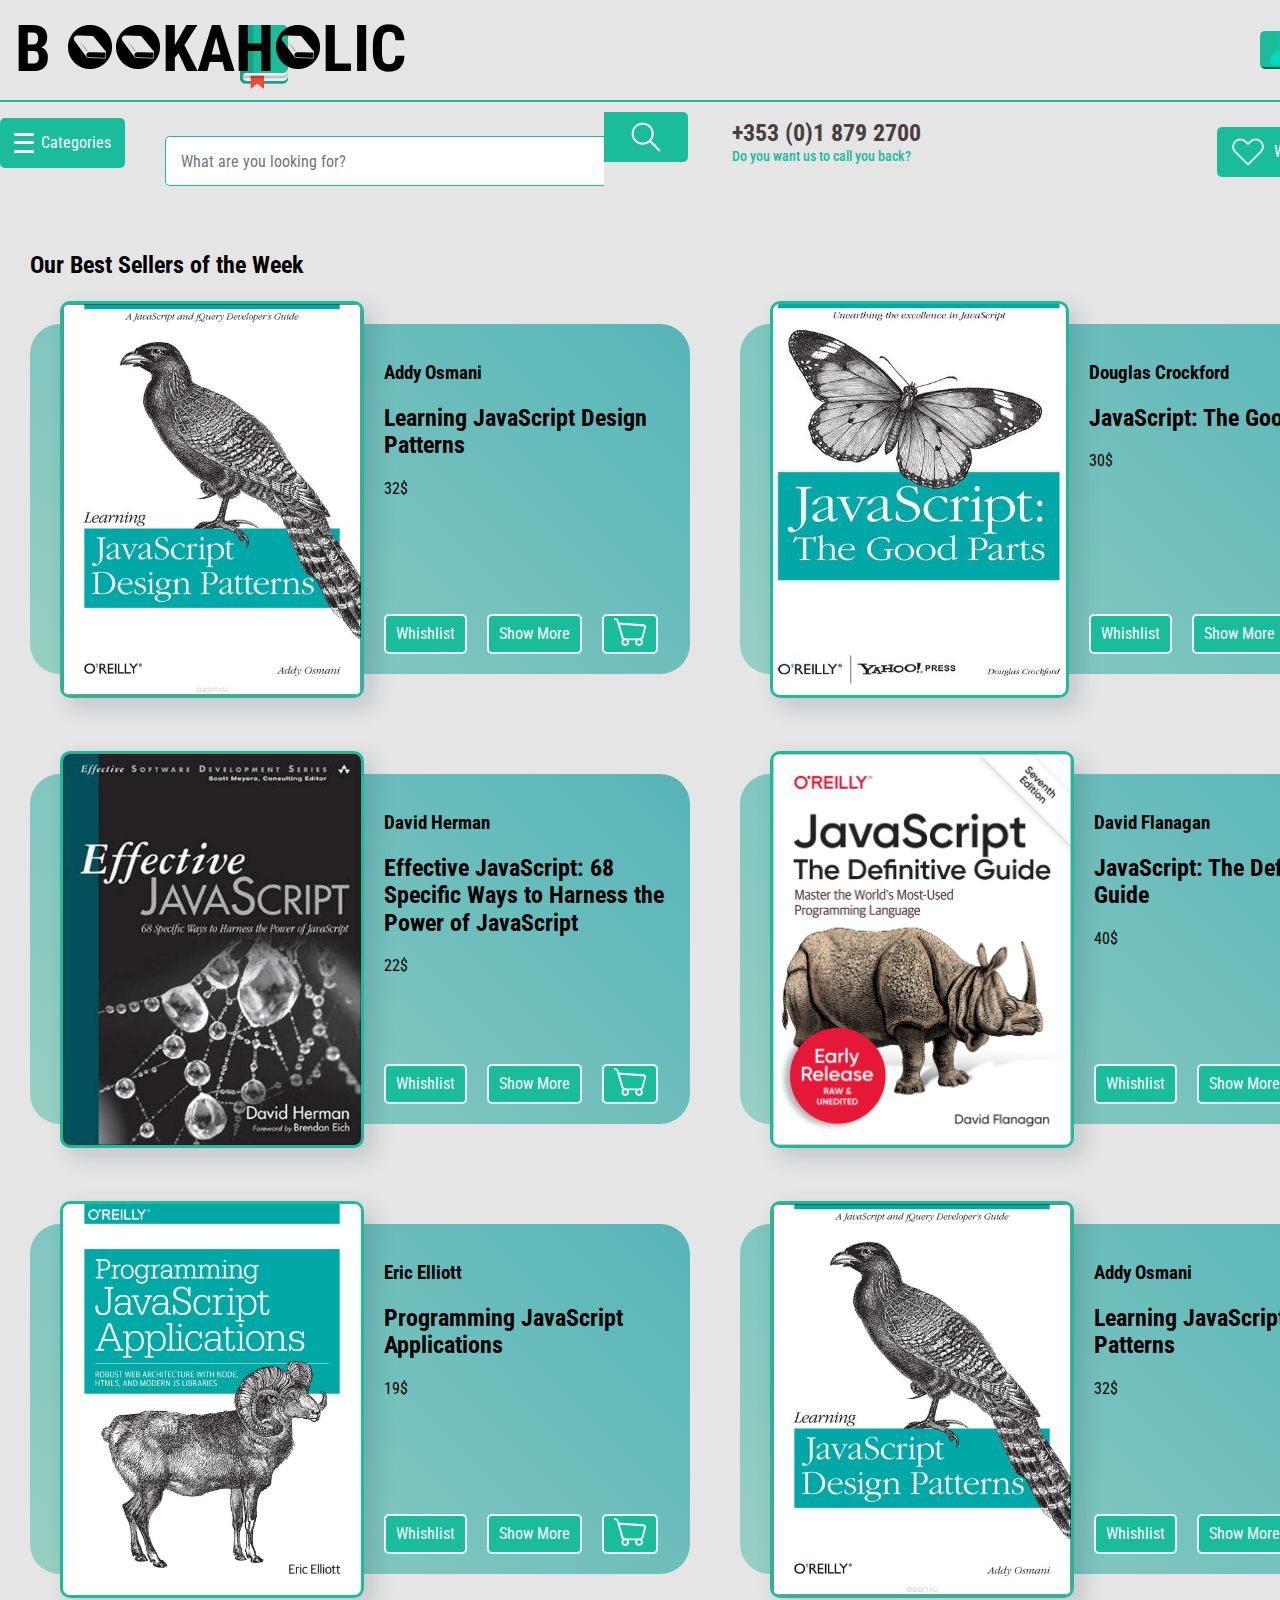
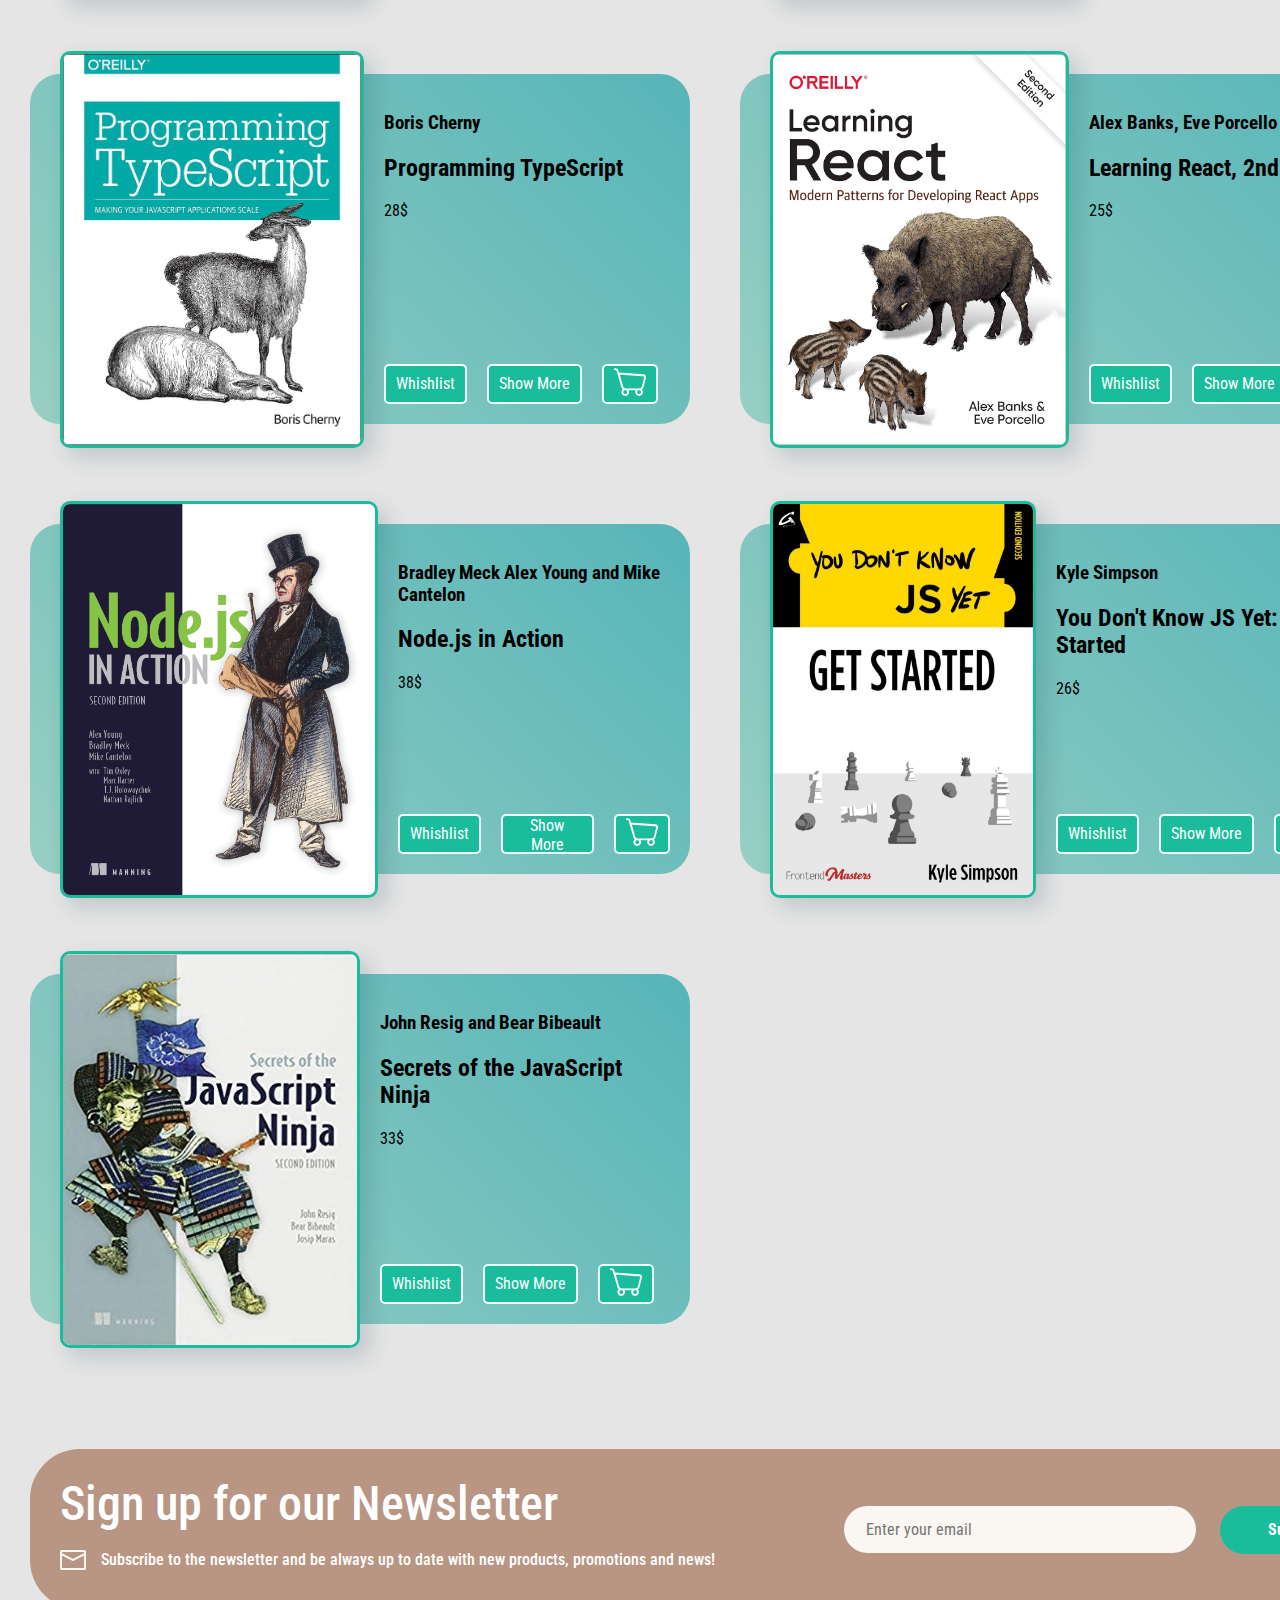
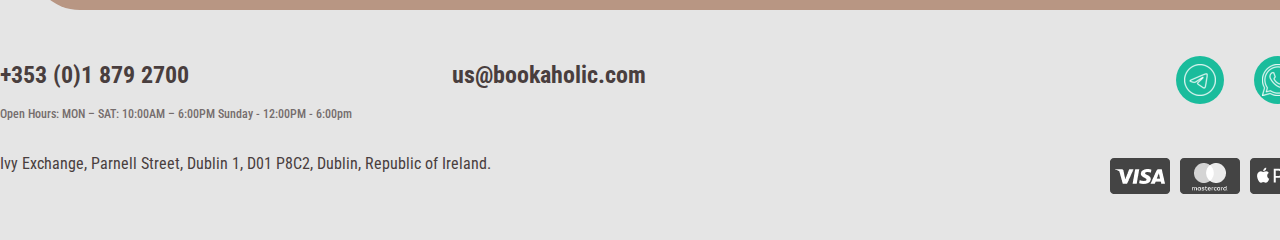
==== index.html @ 64b7df22 "init: start task" ====
<!DOCTYPE html>
<html lang="en">
<head>
  <meta charset="UTF-8">
  <meta http-equiv="X-UA-Compatible" content="IE=edge">
  <meta name="viewport" content="width=device-width, initial-scale=1.0">
  <link rel="shortcut icon" href="/assets/icons/bookshelf_icon.ico" type="image/x-icon">
  <link rel="preconnect" href="https://fonts.googleapis.com">
  <link rel="preconnect" href="https://fonts.googleapis.com">
  <link rel="preconnect" href="https://fonts.gstatic.com" crossorigin>
  <link href="https://fonts.googleapis.com/css2?family=Roboto+Condensed:ital,wght@0,300;0,400;0,700;1,300;1,400;1,700&display=swap" rel="stylesheet">
  <link rel="stylesheet" href="/assets/css/normalize.css">
  <link rel="stylesheet" href="style.css">
  <title>Books shop</title>
</head>
<body>
  <header class="header">
    <div class="header__upper">
      <div class="header__upper_container container">
        <div class="logo">
          <a href="index.html">
            <img src="/assets/icons/book-bookmark-icon_34486.png" alt="logo" class="logo__pic">
            <h1 class="header__h1">B <img src="/assets/icons/o.png" alt=""><img src="/assets/icons/o.png" alt="">KAH<img src="/assets/icons/o.png" alt="">LIC</h1>
          </a>
        </div>
        <button class="login">
          <img src="/assets/icons/user.png" alt="">
          <h3 class="login__h3">Sign in / Sign up</h3>
        </button>
      </div>
    </div>
    <div class="header__bottom">
      <div class="header__bottom_container container">
        <div class="header__bottom_left">
          <div class="categories">
            <div class="lines__flex">
              <div class="line line__1"></div>
              <div class="line line__2"></div>
              <div class="line line__3"></div>
            </div>
            <span>Categories</span>
          </div>
          <form action="" class="search">
            <input type="search" class="search__input" placeholder="What are you looking for?">
            <button type="submit" class="search__button">
              <i class="search__icon"></i>
            </button>
          </form>
          <div class="callback">
            <a href="tel:+353%20(0)1%20879%202700" class="callback__tel">+353 (0)1 879 2700</a>
            <span class="callback__text">Do you want us to call you back?</span>
          </div>
        </div>
        <div class="header__bottom_right">
          <div class="wishlist">
            <img src="/assets/icons/heart.png" alt="" class="whishlist__pic">
            <span>Whishlist</span>
          </div>
          <div class="cart">
            <img src="/assets/icons/cart.png" alt="" class="cart__pic">
          </div>
        </div>
      </div>
    </div>
  </header>

  <main class="main">
    <div class="main__container container">
      <h2 class="main__h2">
        Our Best Sellers of the Week
      </h2>
      <div class="books">
        <div class="books__card">
          <div class="beautyfier"></div>
          <img src="/assets/icons/covers/addy-osmani.jpg" alt="" class="books__img">
            <div class="books__info">
              <div class="books__main-info">
                <h3 class="books__h3">
                  Addy Osmani
                </h3>
                <h2 class="books__h2">
                  Learning JavaScript Design Patterns
                </h2>
                <span class="books__price">
                  32$
                </span>
              </div>

              <div class="books__buttons">
                <button class="add__wishlist">Whishlist</button>
                <button class="show-more">Show More</button>
                <div class="add__cart">
                  <img src="/assets/icons/cart.png" alt="">
                </div>
              </div>
            </div>

            <div class="modal">
              <div class="modal__main">
                <h2 class="modal__title">
                  Secrets of the JavaScript Ninja
                </h2>
                <h3 class="modal__text">
                  With Learning JavaScript Design Patterns, you’ll learn how to write beautiful, structured, and maintainable JavaScript by applying classical and modern design patterns to the language. If you want to keep your code efficient, more manageable, and up-to-date with the latest best practices, this book is for you.
                </h3>
                <button class="modal__close">&#10006;</button>
              </div>
            </div>
        </div>
      </div>
      <div class="subscribe">
        <div class="subscribe__text">
          <h2 class="subscribe__h2">
            Sign up for our Newsletter
          </h2>
          <h3 class="subscribe__h3">
            <img src="/assets/icons/mail.png" alt="" class="subscribe__pic">
            Subscribe to the newsletter and be always up to date with new products, promotions and news!
          </h3>
        </div>
        <form class="email__form">
          <input type="email" placeholder="Enter your email" name="mail" class="email__input">
          <input type="submit" value="Subscribe" class="email__button">
        </form>
      </div>
    </div>
  </main>

  <footer class="footer">
    <div class="footer__container container">
      <div class="footer__left">
        <div class="contacts">
          <div class="contacts__phone">
            <a href="tel:+353%20(0)1%20879%202700" class="number">+353 (0)1 879 2700</a>
            <h4 class="phone__h4">
              Open Hours: MON – SAT: 10:00AM – 6:00PM Sunday - 12:00PM - 6:00pm
            </h4>
          </div>
          <a href="mailto:us@bookaholic.com" class="email-adress">us@bookaholic.com</a>
        </div>
        <h3 class="footer__h3">
          Ivy Exchange, Parnell Street, Dublin 1, D01 P8C2, Dublin, Republic of Ireland.
        </h3>

      </div>
      <div class="footer__right">
        <ul class="social">
          <li class="social__item">
            <a href="" class="social__link">
              <img src="/assets/icons/telegram.png" alt="">
            </a>
          </li>
          <li class="social__item">
            <a href="" class="social__link">
              <img src="/assets/icons/whatsapp.png" alt="">
            </a>
          </li>
          <li class="social__item">
            <a href="" class="social__link">
              <img src="/assets/icons/inst.png" alt="">
            </a>
          </li>
        </ul>

        <ul class="pay-systems">
          <li class="pay-systems__item"><img src="/assets/icons/pay/visa.png" alt=""></li>
          <li class="pay-systems__item"><img src="/assets/icons/pay/master.png" alt=""></li>
          <li class="pay-systems__item"><img src="/assets/icons/pay/apple.png" alt=""></li>
          <li class="pay-systems__item"><img src="/assets/icons/pay/gpay.png" alt=""></li>
        </ul>
      </div>
    </div>
  </footer>
  <script src="script.js"></script>
</body>
</html>
---- style.css ----
* {
  /*outline: 1px solid red;*/
}

*,
*:before,
*:after {
  box-sizing: border-box;
}

html {
  scroll-behavior: smooth;
}

a {
  text-decoration: none;
}

li {
  list-style-type: none;
}

body {
  font-family: 'Roboto Condensed', sans-serif;
  background-color: #E5E5E5;
}

.container {
  width: 1440px;
  margin: 0 auto;
}
.header__upper {
  border-bottom: 2px solid #1ABC9C;
}
.header__upper_container,
.header__bottom_container {
  height: 100px;
  display: flex;
  justify-content: space-between;
  align-items: center;
}

.logo a {
  display: flex;
  cursor: pointer;
  text-decoration: none;
}

.logo__pic {
  z-index: -100;
  position: absolute;
  left: 232px;
  top: 25px
}
h1 {
  margin: 0;
  margin-left: 15px;
  font-weight: 700;
  font-size: 64px;
  color: black;
}

.login {
  display: flex;
  width: 180px;
  align-items: center;
  cursor: pointer;
  border-color: #1ABC9C;
  background-color: #1ABC9C;
  outline: none;
  border-radius: 5px;
}
.login__h3 {
  width: 130px;
  margin: 0;
  color: white;
}

.header__bottom_left {
  display: flex;
}
.callback {
  display: flex;
  flex-direction: column;
  margin-left: 40px;
}

.callback__tel {
  font-style: normal;
  font-weight: 700;
  font-size: 24px;
  line-height: 31px;
  /* identical to box height */
  text-align: right;
  /* brown */
  color: #493E3E;
}

.callback__text {
  font-style: normal;
  font-weight: 500;
  font-size: 14px;
  line-height: 15px;
  color: #1ABC9C;
  cursor: pointer;
}

.categories {
  width: 125px;
  height: 50px;
  border-radius: 5px;
  background-color: #1ABC9C;
  color: white;
  display: flex;
  align-items: center;
  justify-content: space-around;
  padding-left: 10px;
  padding-right: 10px;
  margin-right: 40px;
}

.line {
  height: 3px;
  width: 20px;
  background-color: white;
}

.lines__flex {
  width: 20px;
  height: 20px;
  display: flex;
  flex-direction: column;
  justify-content: space-between;
}

.search__input {
  border: 1px solid #1ABC9C;
  border-right: none;
  width: 439px;
  height: 50px;
  padding-left: 15px;
  outline: none;
  border-radius: 5px 0 0 5px;
}

.search__button {
  width: 84px;
  height: 50px;
  background-color: #1ABC9C;
  border-radius: 0 5px 5px 0;
  border: none;
  position: relative;
  bottom: 6px;
  right: 4px;
  background-image: url('/assets/icons/search.png');
  background-repeat: no-repeat;
  background-position: center;
}

.header__bottom_right {
  display: flex;
}

.wishlist {
  display: flex;
  align-items: center;
  color: white;
  background-color: #1ABC9C;
  border-radius: 5px;
  height: 50px;
  padding-left: 15px;
  padding-right: 15px;
}
.whishlist__pic {
  display: block;
  filter: invert();
  margin-right: 10px;
}

.cart {
  display: flex;
  align-items: center;
  background-color: #1ABC9C;
  border-radius: 5px;
  height: 50px;
  margin-left: 30px;
  padding-left: 15px;
  padding-right: 15px;
}
.cart__pic {
  display: flex;
  filter: invert();
}

.main__container {
  height: auto;
  border-radius: 50px;
  /*border: 5px solid #1ABC9C;*/
  padding: 30px;
}

.books {
  display: flex;
  flex-wrap: wrap;
  gap: 50px;
}

.books__card {
  display: flex;
  width: 660px;
  height: 400px;
  align-items: center;
}

.books__img {
  display: block;
  height: 397px;
  border-radius: 10px;
  border: 3px solid #1ABC9C;
  box-shadow: 9px 9px 20px 2px rgba(34, 60, 80, 0.16);
  margin-left: 30px;
  transition: 0.5s;
}
.books__img:hover {
  transform: scale(1.01);
}
.beautyfier {
  position: absolute;
  height: 350px;
  width: 660px;
  background: linear-gradient(45deg, rgb(152, 207, 195), rgb(86, 181, 184));
  border-radius: 30px;
  z-index: -100;
}

.books__info {
  display: flex;
  flex-direction: column;
  justify-content: space-between;
  height: 350px;
  border-radius: 10px;
  padding-left: 15px;
  border-radius: 0 30px 30px 0;
  padding: 20px;
}

.books__buttons {
  display: flex;
  gap: 20px;
}

.books__buttons > * {
  height: 40px;
  border: none;
  padding-left: 10px;
  padding-right: 10px;
  cursor: pointer;
  border: 2px solid azure;
  border-radius: 5px;
  background-color: #1ABC9C;
  color: white;
  transition: filter 0.5s;
}

.books__buttons > *:hover {
  filter: contrast(200%);
}

.add__cart img {
  filter: invert();
}

.modal {
  display: none;
  position: fixed;
  inset: 0;
  background-color: rgba(0,0,0, 0.7);
  cursor: pointer;
}
.modal__main {
  position: relative;
  background-color: azure;
  margin: auto;
  width: 600px;
  padding: 30px;
  border-radius: 30px;
  cursor: default;
}

.modal__title {

}

.modal__close {
  background-color: transparent;
  border: none;
  cursor: pointer;
  font-size: 30px;
  position: absolute;
  top: 20px;
  right: 20px;
  transition: color 0.4s;
}

.modal__close:hover {
  color: red;
}

.subscribe {
  width: 1380px;
  height: 161px;
  background: #B89683;
  border-radius: 50px;
  margin: 0 auto;
  margin-top: 100px;
  display: flex;
  justify-content: space-between;
  padding-left: 30px;
  padding-right: 30px;
  align-items: center;
}

.subscribe__h2 {
  font-style: normal;
  font-weight: 500;
  font-size: 48px;
  line-height: 61px;
  color: #FFFFFF;
  margin: 0;
}

.subscribe__h3 {
  display: flex;
  font-style: normal;
  font-weight: 500;
  font-size: 16px;
  line-height: 16px;
  color: #FFFFFF;
  align-items: center;
}

.subscribe__pic {
  margin-right: 15px;
}

.email__input {
  width: 352px;
  height: 47px;
  background: #FAF6F2;
  border-radius: 40px;
  padding-left: 22px;
  color: #756D6D;
  outline: none;
  border: none;
}

.email__button {
  width: 160px;
  height: 48px;
  background: #1ABC9C;
  border-radius: 40px;
  border: none;
  font-style: normal;
  font-weight: 700;
  font-size: 16px;
  line-height: 30px;
  /* identical to box height, or 188% */
  color: #FFFFFF;
  margin-left: 20px;
}

.footer__container {
  height: 200px;
  display: flex;
  justify-content: space-between;
}

.contacts {
  display: flex;
  gap: 100px;
  margin-top: 20px;
}

.contacts a {
  font-style: normal;
  font-weight: 700;
  font-size: 24px;
  line-height: 31px;
  /* identical to box height */
  text-align: right;
  /* brown */
  color: #493E3E;
}
.phone__h4 {
  font-style: normal;
  font-weight: 500;
  font-size: 12px;
  line-height: 15px;
  /* brown2 */
  color: #756D6D;
}
.footer__h3 {
  font-style: normal;
  font-weight: 400;
  font-size: 16px;
  line-height: 20px;
  /* brown */
  color: #493E3E;
}

.footer__right {
  display: flex;
  flex-direction: column;
  justify-content: space-between;
  align-items: flex-end;
  padding-bottom: 30px;
}

.social {
  display: flex;
  justify-content: space-between;
  padding-left: 0;
  width: 264px;
  height: 48px;
  padding-right: 60px;
}

.social__link {
  display: block;
  width: 48px;
  height: 48px;
  background-color: #1ABC9C;
  border-radius: 100%;
}

.social__link img {
  filter: invert();
  position: relative;
  left: 8px;
  top: 8px;
}

.pay-systems {
  padding-left: 0;
  display: flex;
  justify-content: space-between;
  width: 330px;
  height: 36px;
  padding-right: 60px;
}
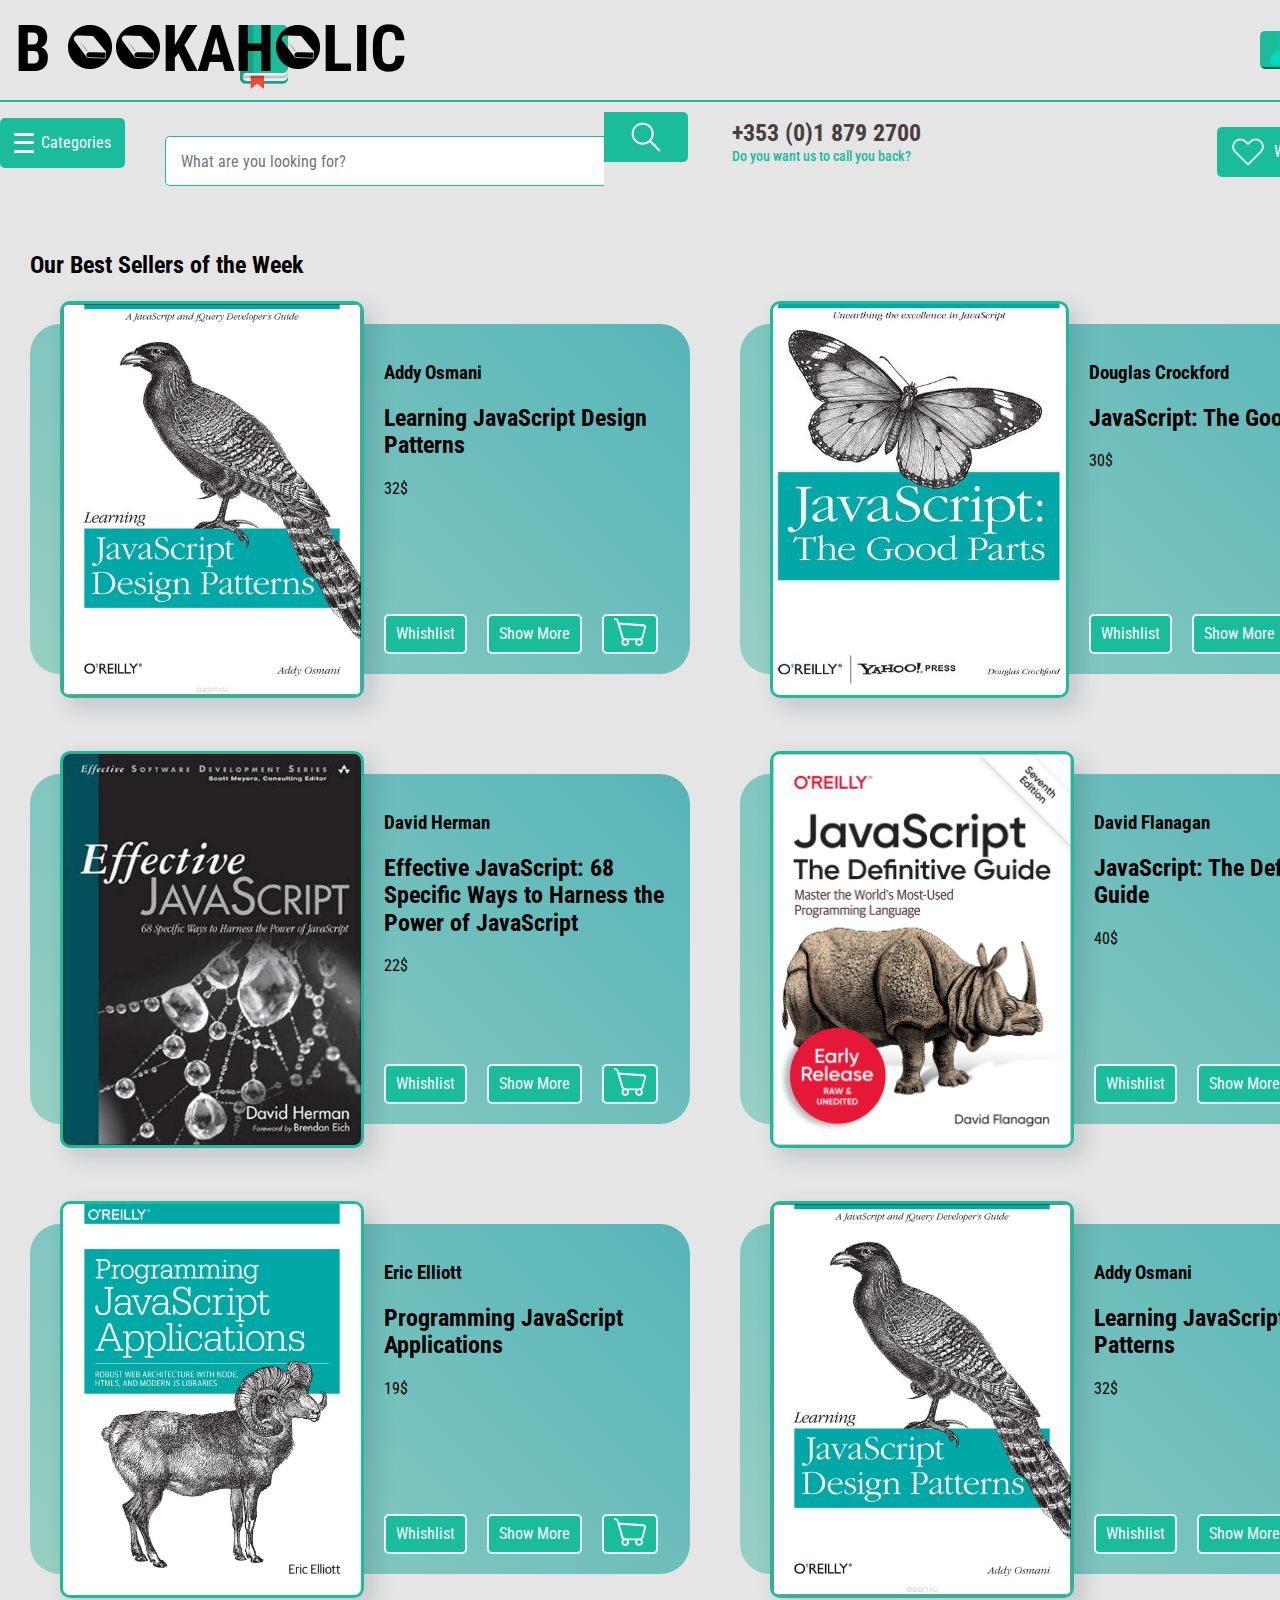
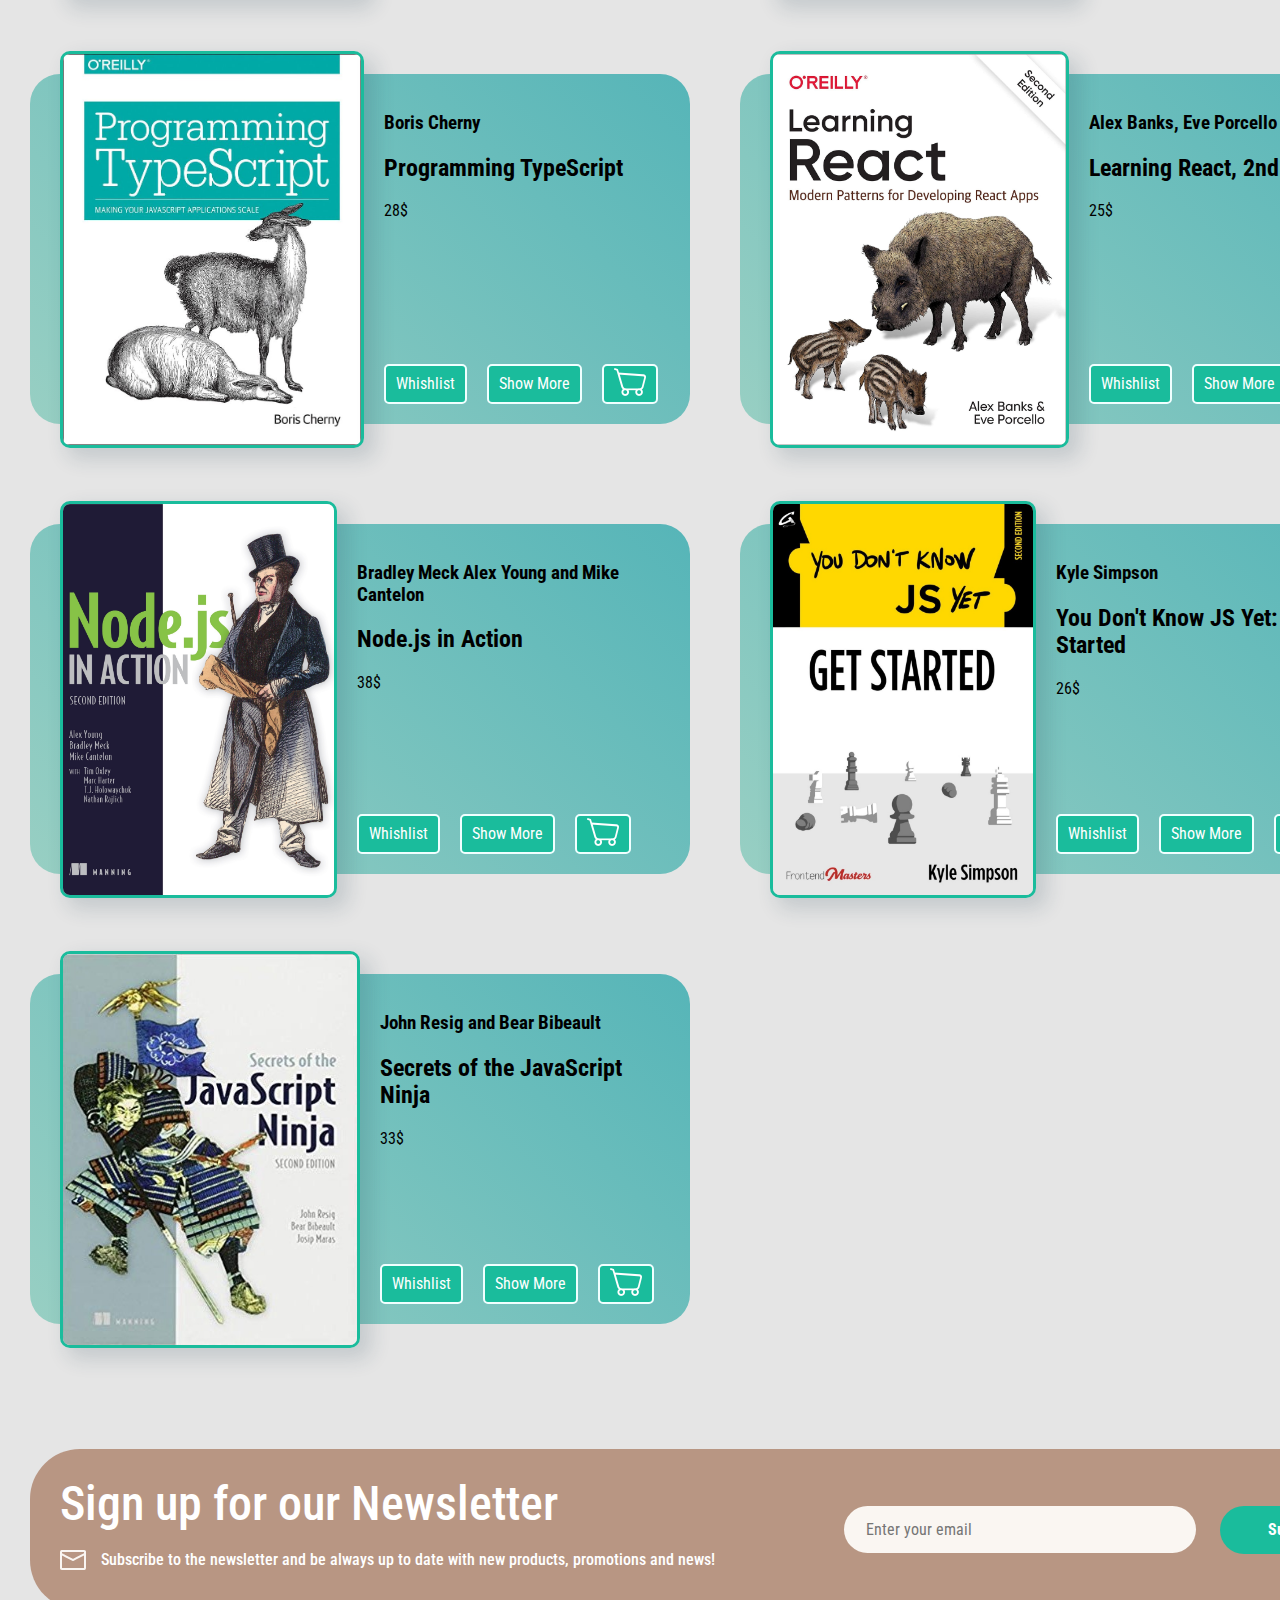
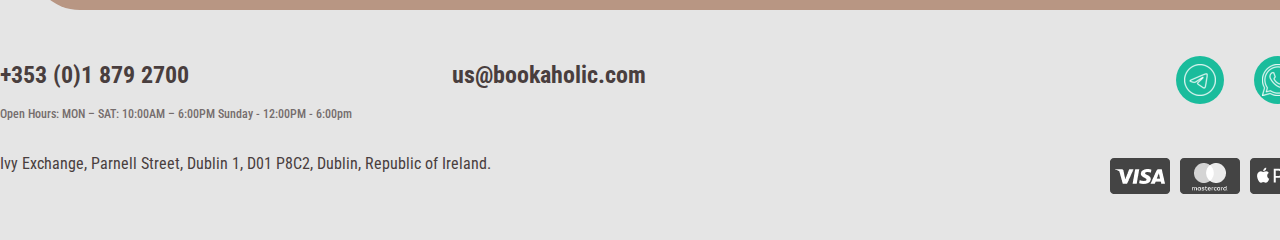
==== commit 25e68a0f: "feat: add working show-more" ====
--- a/index.html
+++ b/index.html
@@ -73,39 +73,38 @@
         <div class="books__card">
           <div class="beautyfier"></div>
           <img src="/assets/icons/covers/addy-osmani.jpg" alt="" class="books__img">
-            <div class="books__info">
-              <div class="books__main-info">
-                <h3 class="books__h3">
-                  Addy Osmani
-                </h3>
-                <h2 class="books__h2">
-                  Learning JavaScript Design Patterns
-                </h2>
-                <span class="books__price">
-                  32$
-                </span>
-              </div>
-
-              <div class="books__buttons">
-                <button class="add__wishlist">Whishlist</button>
-                <button class="show-more">Show More</button>
-                <div class="add__cart">
-                  <img src="/assets/icons/cart.png" alt="">
-                </div>
+          <div class="books__info">
+            <div class="books__main-info">
+              <h3 class="books__h3">
+                Addy Osmani
+              </h3>
+              <h2 class="books__h2">
+                Learning JavaScript Design Patterns
+              </h2>
+              <span class="books__price">
+                32$
+              </span>
+            </div>
+            <div class="books__buttons">
+              <button class="add__wishlist">Whishlist</button>
+              <button class="show-more">Show More</button>
+              <div class="add__cart">
+                <img src="/assets/icons/cart.png" alt="">
               </div>
             </div>
+          </div>
 
-            <div class="modal">
-              <div class="modal__main">
-                <h2 class="modal__title">
-                  Secrets of the JavaScript Ninja
-                </h2>
-                <h3 class="modal__text">
-                  With Learning JavaScript Design Patterns, you’ll learn how to write beautiful, structured, and maintainable JavaScript by applying classical and modern design patterns to the language. If you want to keep your code efficient, more manageable, and up-to-date with the latest best practices, this book is for you.
-                </h3>
-                <button class="modal__close">&#10006;</button>
-              </div>
+          <div class="modal">
+            <div class="modal__main">
+              <h2 class="modal__title">
+                Secrets of the JavaScript Ninja
+              </h2>
+              <h3 class="modal__text">
+                With Learning JavaScript Design Patterns, you’ll learn how to write beautiful, structured, and maintainable JavaScript by applying classical and modern design patterns to the language. If you want to keep your code efficient, more manageable, and up-to-date with the latest best practices, this book is for you.
+              </h3>
+              <button class="modal__close">&#10006;</button>
             </div>
+          </div>
         </div>
       </div>
       <div class="subscribe">
--- a/style.css
+++ b/style.css
@@ -276,6 +276,7 @@
   inset: 0;
   background-color: rgba(0,0,0, 0.7);
   cursor: pointer;
+  z-index: 100;
 }
 .modal__main {
   position: relative;
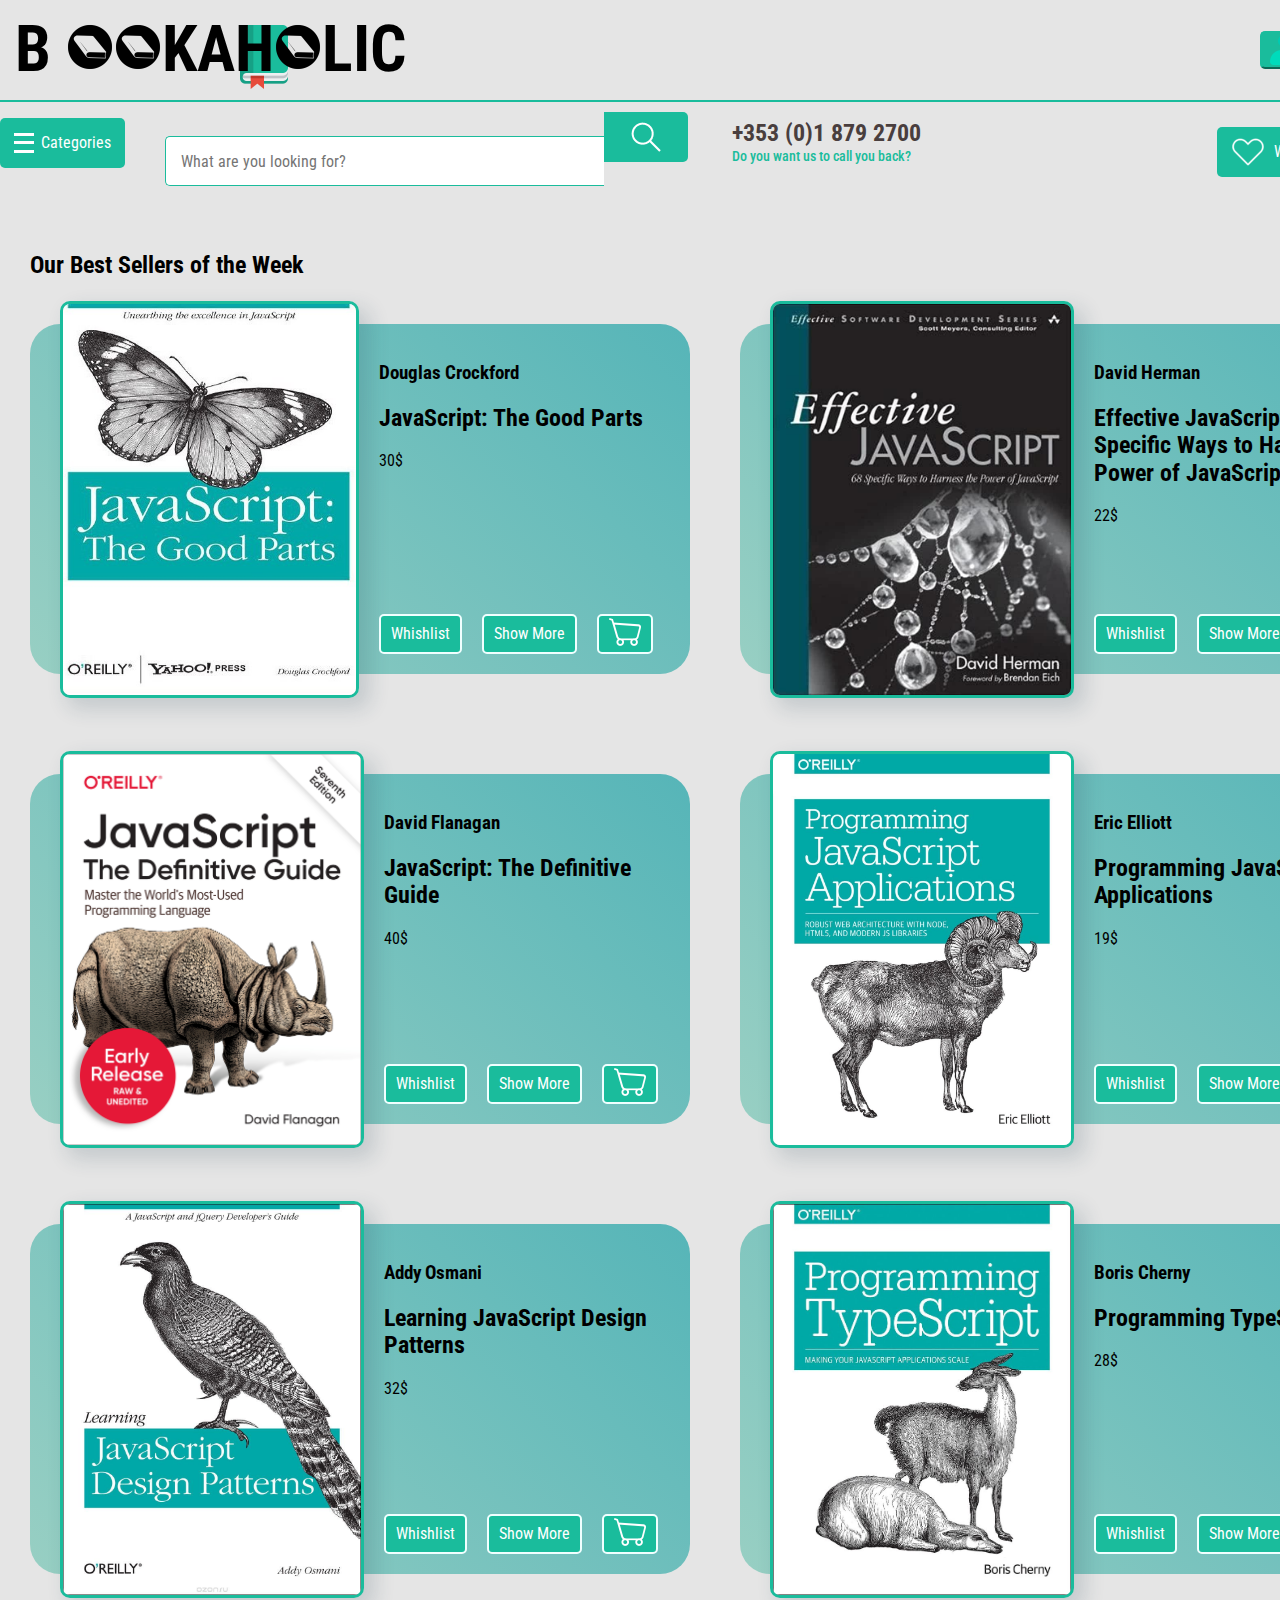
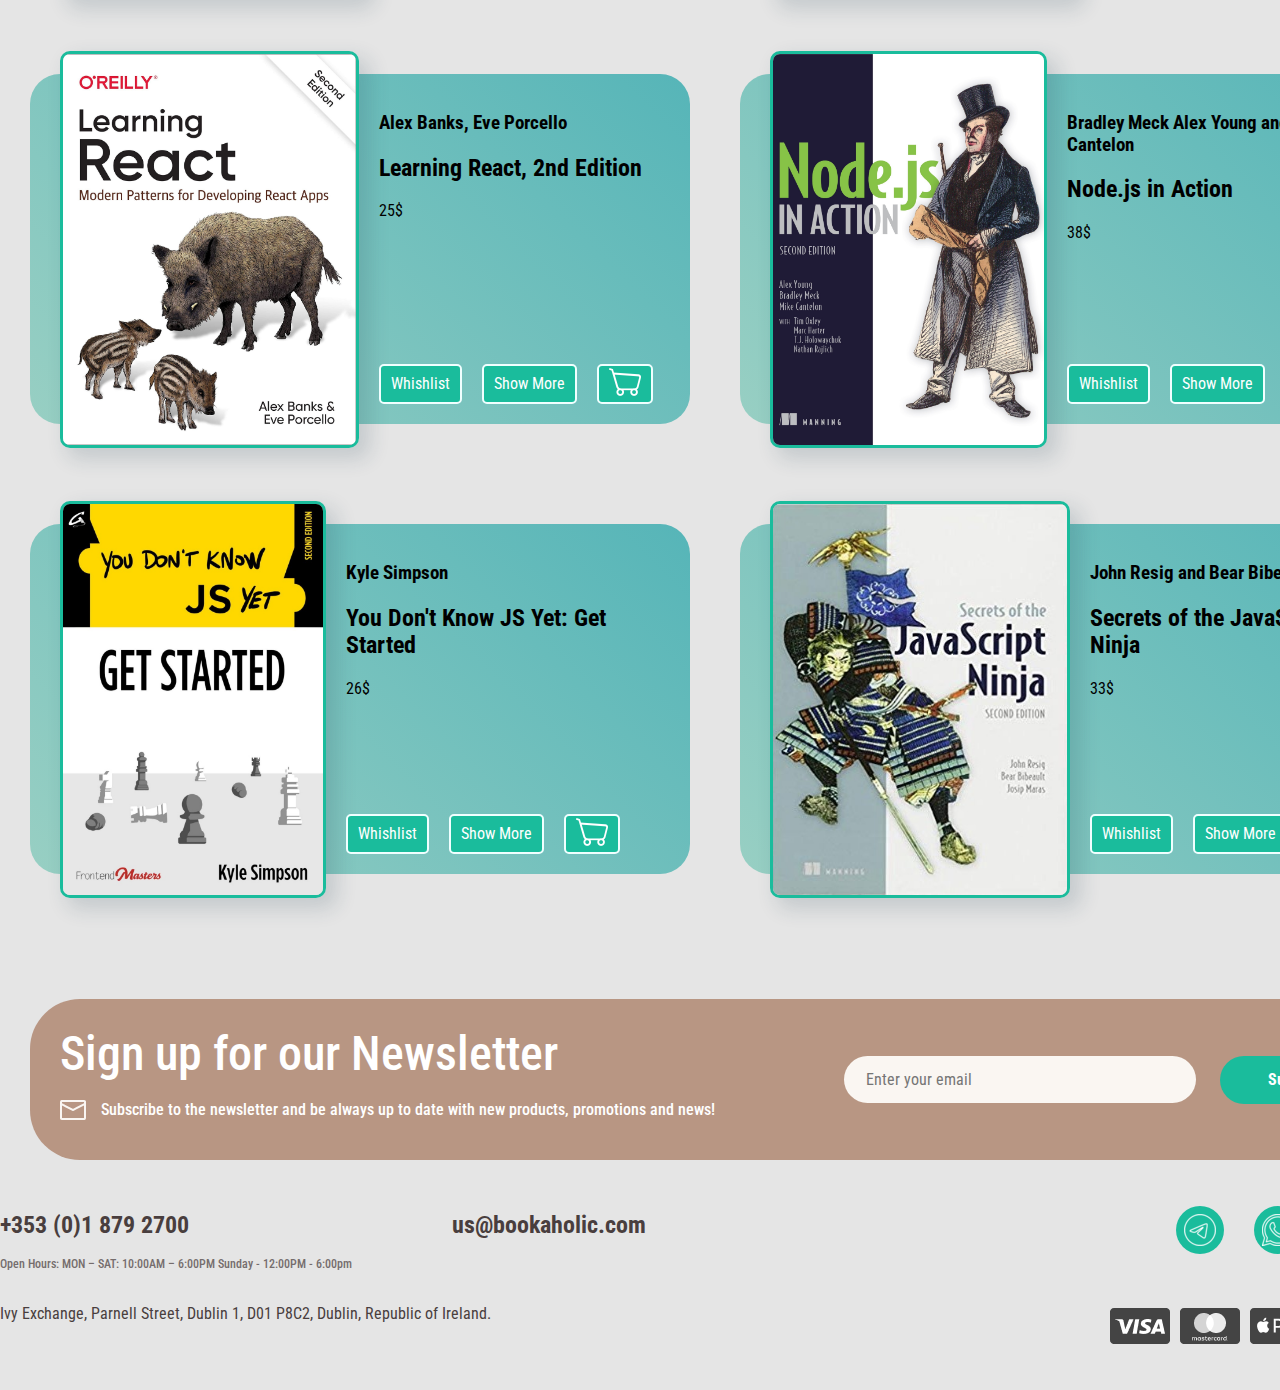
==== commit c86e0667: "feat: add cart (without dragndrop)" ====
--- a/index.html
+++ b/index.html
@@ -9,7 +9,7 @@
   <link rel="preconnect" href="https://fonts.googleapis.com">
   <link rel="preconnect" href="https://fonts.gstatic.com" crossorigin>
   <link href="https://fonts.googleapis.com/css2?family=Roboto+Condensed:ital,wght@0,300;0,400;0,700;1,300;1,400;1,700&display=swap" rel="stylesheet">
-  <link rel="stylesheet" href="/assets/css/normalize.css">
+  <link rel="stylesheet" href="assets/css/normalize.css">
   <link rel="stylesheet" href="style.css">
   <title>Books shop</title>
 </head>
@@ -19,12 +19,12 @@
       <div class="header__upper_container container">
         <div class="logo">
           <a href="index.html">
-            <img src="/assets/icons/book-bookmark-icon_34486.png" alt="logo" class="logo__pic">
-            <h1 class="header__h1">B <img src="/assets/icons/o.png" alt=""><img src="/assets/icons/o.png" alt="">KAH<img src="/assets/icons/o.png" alt="">LIC</h1>
+            <img src="assets/icons/book-bookmark-icon_34486.png" alt="logo" class="logo__pic">
+            <h1 class="header__h1">B <img src="assets/icons/o.png" alt=""><img src="assets/icons/o.png" alt="">KAH<img src="assets/icons/o.png" alt="">LIC</h1>
           </a>
         </div>
         <button class="login">
-          <img src="/assets/icons/user.png" alt="">
+          <img src="assets/icons/user.png" alt="">
           <h3 class="login__h3">Sign in / Sign up</h3>
         </button>
       </div>
@@ -53,13 +53,21 @@
         </div>
         <div class="header__bottom_right">
           <div class="wishlist">
-            <img src="/assets/icons/heart.png" alt="" class="whishlist__pic">
+            <img src="assets/icons/heart.png" alt="" class="whishlist__pic">
             <span>Whishlist</span>
           </div>
           <div class="cart">
-            <img src="/assets/icons/cart.png" alt="" class="cart__pic">
+            <img src="assets/icons/cart.png" alt="" class="cart__pic">
+            <div class="cart__counter"><span class="counter__span">0</span></div>
           </div>
         </div>
+      </div>
+    </div>
+
+    <div class="cart-modal modal">
+      <div class="cart-modal__main">
+        <button class="modal__close">&#10006;</button>
+        <div class="total">Total: 0</div>
       </div>
     </div>
   </header>
@@ -70,42 +78,6 @@
         Our Best Sellers of the Week
       </h2>
       <div class="books">
-        <div class="books__card">
-          <div class="beautyfier"></div>
-          <img src="/assets/icons/covers/addy-osmani.jpg" alt="" class="books__img">
-          <div class="books__info">
-            <div class="books__main-info">
-              <h3 class="books__h3">
-                Addy Osmani
-              </h3>
-              <h2 class="books__h2">
-                Learning JavaScript Design Patterns
-              </h2>
-              <span class="books__price">
-                32$
-              </span>
-            </div>
-            <div class="books__buttons">
-              <button class="add__wishlist">Whishlist</button>
-              <button class="show-more">Show More</button>
-              <div class="add__cart">
-                <img src="/assets/icons/cart.png" alt="">
-              </div>
-            </div>
-          </div>
-
-          <div class="modal">
-            <div class="modal__main">
-              <h2 class="modal__title">
-                Secrets of the JavaScript Ninja
-              </h2>
-              <h3 class="modal__text">
-                With Learning JavaScript Design Patterns, you’ll learn how to write beautiful, structured, and maintainable JavaScript by applying classical and modern design patterns to the language. If you want to keep your code efficient, more manageable, and up-to-date with the latest best practices, this book is for you.
-              </h3>
-              <button class="modal__close">&#10006;</button>
-            </div>
-          </div>
-        </div>
       </div>
       <div class="subscribe">
         <div class="subscribe__text">
@@ -113,7 +85,7 @@
             Sign up for our Newsletter
           </h2>
           <h3 class="subscribe__h3">
-            <img src="/assets/icons/mail.png" alt="" class="subscribe__pic">
+            <img src="assets/icons/mail.png" alt="" class="subscribe__pic">
             Subscribe to the newsletter and be always up to date with new products, promotions and news!
           </h3>
         </div>
@@ -146,26 +118,26 @@
         <ul class="social">
           <li class="social__item">
             <a href="" class="social__link">
-              <img src="/assets/icons/telegram.png" alt="">
+              <img src="assets/icons/telegram.png" alt="">
             </a>
           </li>
           <li class="social__item">
             <a href="" class="social__link">
-              <img src="/assets/icons/whatsapp.png" alt="">
+              <img src="assets/icons/whatsapp.png" alt="">
             </a>
           </li>
           <li class="social__item">
             <a href="" class="social__link">
-              <img src="/assets/icons/inst.png" alt="">
+              <img src="assets/icons/inst.png" alt="">
             </a>
           </li>
         </ul>
 
         <ul class="pay-systems">
-          <li class="pay-systems__item"><img src="/assets/icons/pay/visa.png" alt=""></li>
-          <li class="pay-systems__item"><img src="/assets/icons/pay/master.png" alt=""></li>
-          <li class="pay-systems__item"><img src="/assets/icons/pay/apple.png" alt=""></li>
-          <li class="pay-systems__item"><img src="/assets/icons/pay/gpay.png" alt=""></li>
+          <li class="pay-systems__item"><img src="assets/icons/pay/visa.png" alt=""></li>
+          <li class="pay-systems__item"><img src="assets/icons/pay/master.png" alt=""></li>
+          <li class="pay-systems__item"><img src="assets/icons/pay/apple.png" alt=""></li>
+          <li class="pay-systems__item"><img src="assets/icons/pay/gpay.png" alt=""></li>
         </ul>
       </div>
     </div>
--- a/style.css
+++ b/style.css
@@ -152,7 +152,7 @@
   position: relative;
   bottom: 6px;
   right: 4px;
-  background-image: url('/assets/icons/search.png');
+  background-image: url('assets/icons/search.png');
   background-repeat: no-repeat;
   background-position: center;
 }
@@ -186,6 +186,30 @@
   margin-left: 30px;
   padding-left: 15px;
   padding-right: 15px;
+  transition: 0.5s;
+  position: relative;
+}
+
+.cart__counter {
+  display: flex;
+  justify-content: center;
+  align-items: center;
+  font-size: 14px;
+  color: #FFFFFF;
+  position: absolute;
+  border-radius: 100%;
+  background-color: #1ABC9C;
+  filter: contrast(200%);
+  width: 20px;
+  height: 20px;
+  top: 23px;
+  left: 33px;
+}
+
+.cart:hover {
+  filter: contrast(200%);
+  cursor: pointer;
+  transform: scale(1.1);
 }
 .cart__pic {
   display: flex;
@@ -210,6 +234,15 @@
   width: 660px;
   height: 400px;
   align-items: center;
+}
+
+.cart__card {
+  display: flex;
+  width: 580px;
+  border: 2px solid #1ABC9C;
+  height: 200px;
+  border-radius: 10px;
+  position: relative;
 }
 
 .books__img {
@@ -220,7 +253,21 @@
   box-shadow: 9px 9px 20px 2px rgba(34, 60, 80, 0.16);
   margin-left: 30px;
   transition: 0.5s;
-}
+  cursor: grab;
+}
+.grabbing {
+  cursor: grabbing;
+}
+
+.cart__card_img {
+  display: block;
+  height: 197px;
+  border-radius: 10px;
+  border: 3px solid #1ABC9C;
+  box-shadow: 9px 9px 20px 2px rgba(34, 60, 80, 0.16);
+  transition: 0.5s;
+}
+
 .books__img:hover {
   transform: scale(1.01);
 }
@@ -288,10 +335,6 @@
   cursor: default;
 }
 
-.modal__title {
-
-}
-
 .modal__close {
   background-color: transparent;
   border: none;
@@ -305,6 +348,43 @@
 
 .modal__close:hover {
   color: red;
+}
+
+.cart-modal__main {
+  position: relative;
+  background-color: azure;
+  margin: auto;
+  width: 1300px;
+  height: 90vh;
+  padding: 30px;
+  border-radius: 30px;
+  overflow-y: auto;
+  display: flex;
+  gap: 20px;
+  flex-wrap: wrap;
+  align-content: flex-start;
+  cursor: default;
+}
+
+.cart__card_close {
+  background-color: transparent;
+  border: none;
+  cursor: pointer;
+  font-size: 30px;
+  position: absolute;
+  left: 535px;
+  top: 10px;
+  transition: color 0.4s;
+}
+
+.cart__card_close:hover {
+  color: red;
+}
+
+.total {
+  position: absolute;
+  bottom: 30px;
+  right: 80px;
 }
 
 .subscribe {
